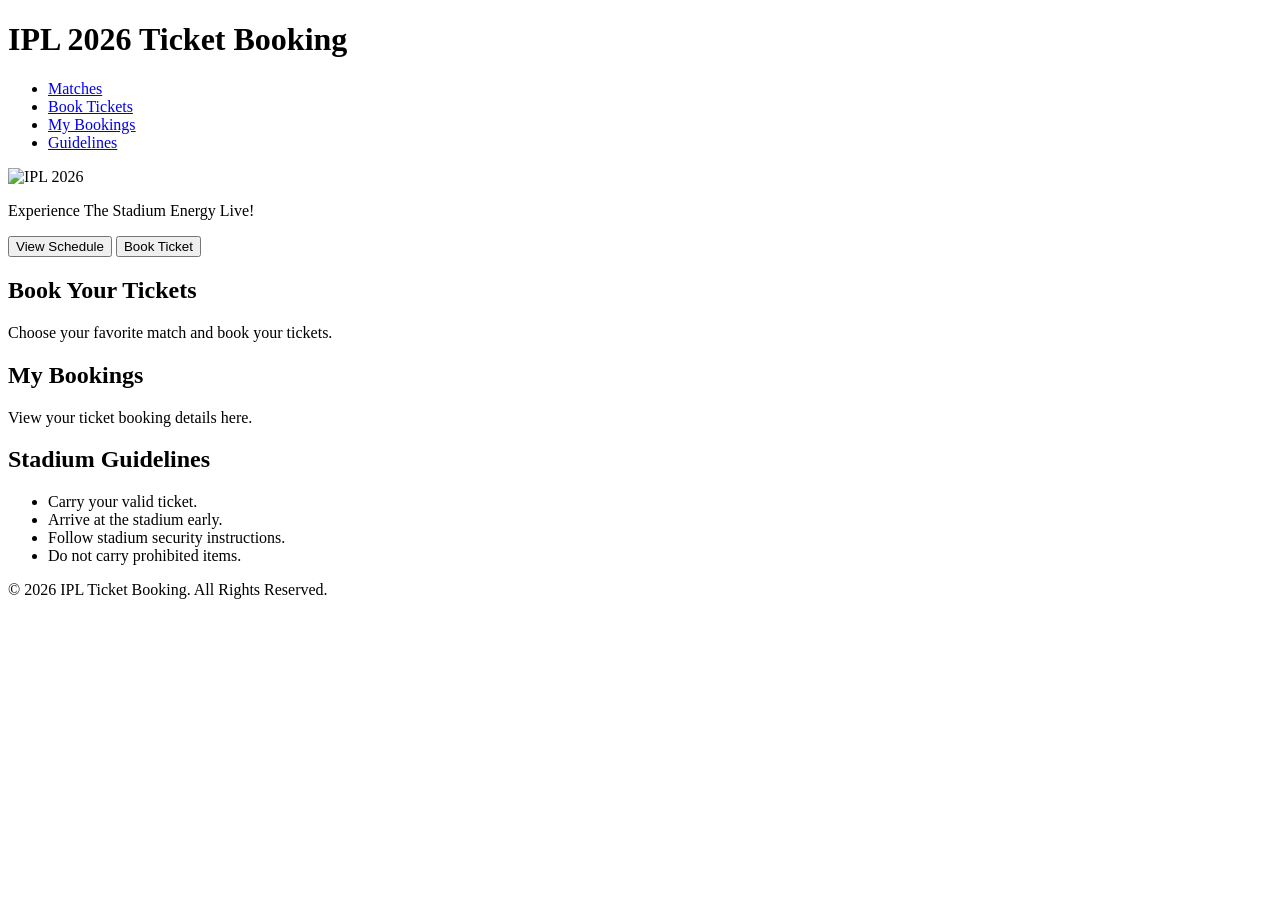
==== index.html @ 102990ed "Initial commit" ====
<!DOCTYPE html>
<html lang="en">
<head>
    <meta charset="UTF-8">
    <meta name="viewport" content="width=device-width, initial-scale=1.0">
    <title>HOME | IPL 2026 Ticket Booking</title>
</head>

<body>

    <header>
        <h1>IPL 2026 Ticket Booking</h1>

        <nav>
            <ul>
                <li><a href="#matches">Matches</a></li>
                <li><a href="#book">Book Tickets</a></li>
                <li><a href="#mybookings">My Bookings</a></li>
                <li><a href="#guidelines">Guidelines</a></li>
            </ul>
        </nav>
    </header>

    <main>

        <section id="matches">
            <img src="images/ipl2026.jpg"
                 alt="IPL 2026"
                 width="100%">

            <p>Experience The Stadium Energy Live!</p>

            <button onclick="location.href='#matches'">
                View Schedule
            </button>

            <button onclick="location.href='#book'">
                Book Ticket
            </button>
        </section>

        <section id="book">
            <h2>Book Your Tickets</h2>
            <p>Choose your favorite match and book your tickets.</p>
        </section>

        <section id="mybookings">
            <h2>My Bookings</h2>
            <p>View your ticket booking details here.</p>
        </section>

        <section id="guidelines">
            <h2>Stadium Guidelines</h2>
            <ul>
                <li>Carry your valid ticket.</li>
                <li>Arrive at the stadium early.</li>
                <li>Follow stadium security instructions.</li>
                <li>Do not carry prohibited items.</li>
            </ul>
        </section>

    </main>

    <footer>
        <p>&copy; 2026 IPL Ticket Booking. All Rights Reserved.</p>
    </footer>

</body>
</html>
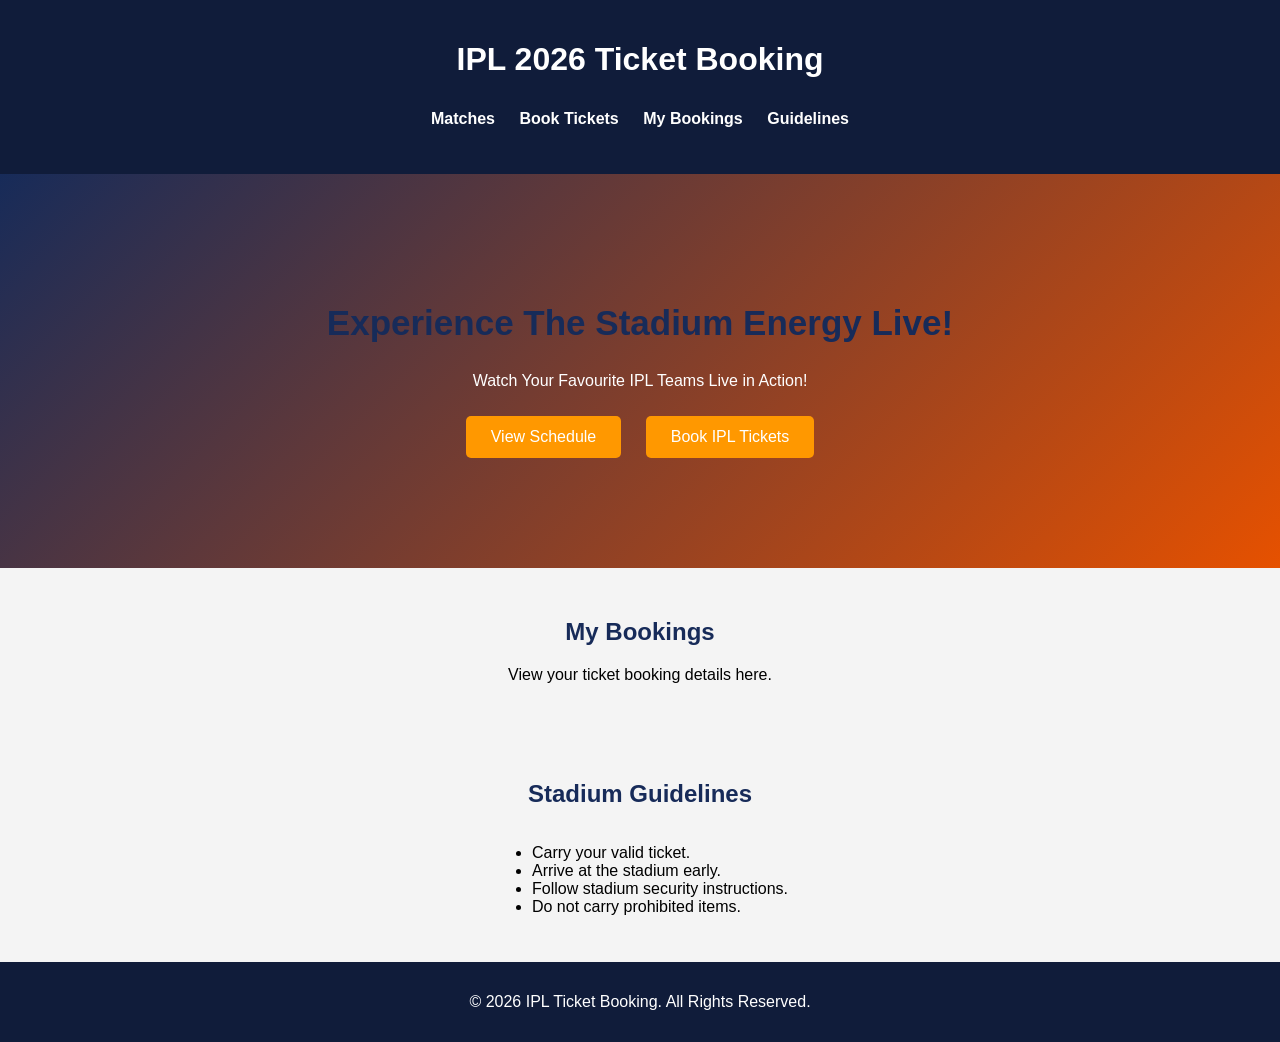
==== commit 1f9d831e: "Activity 3 - IPL Ticket Booking Form" ====
--- a/index.html
+++ b/index.html
@@ -1,69 +1,160 @@
+
 <!DOCTYPE html>
 <html lang="en">
+
 <head>
     <meta charset="UTF-8">
     <meta name="viewport" content="width=device-width, initial-scale=1.0">
-    <title>HOME | IPL 2026 Ticket Booking</title>
+
+    <title>IPL 2026 Ticket Booking</title>
+
+    <style>
+        body {
+            margin: 0;
+            font-family: Arial, sans-serif;
+            background-color: #f4f4f4;
+        }
+
+        header {
+            background-color: #101c3a;
+            color: white;
+            padding: 20px;
+            text-align: center;
+        }
+
+        nav ul {
+            list-style: none;
+            padding: 0;
+        }
+
+        nav ul li {
+            display: inline-block;
+            margin: 10px;
+        }
+
+        nav a {
+            color: white;
+            text-decoration: none;
+            font-weight: bold;
+        }
+
+        nav a:hover {
+            color: orange;
+        }
+
+        .hero {
+            background: linear-gradient(135deg, #172b59, #e65100);
+            color: white;
+            text-align: center;
+            padding: 100px 20px;
+        }
+
+        .hero h2 {
+            font-size: 35px;
+        }
+
+        button {
+            background-color: #ff9800;
+            color: white;
+            border: none;
+            padding: 12px 25px;
+            margin: 10px;
+            border-radius: 5px;
+            cursor: pointer;
+            font-size: 16px;
+        }
+
+        button:hover {
+            background-color: #e65100;
+        }
+
+        section {
+            padding: 30px;
+            text-align: center;
+        }
+
+        section h2 {
+            color: #172b59;
+        }
+
+        #guidelines ul {
+            display: inline-block;
+            text-align: left;
+        }
+
+        footer {
+            background-color: #101c3a;
+            color: white;
+            text-align: center;
+            padding: 15px;
+        }
+    </style>
+
 </head>
 
 <body>
 
     <header>
+
         <h1>IPL 2026 Ticket Booking</h1>
 
         <nav>
             <ul>
                 <li><a href="#matches">Matches</a></li>
-                <li><a href="#book">Book Tickets</a></li>
+                <li><a href="booking.html">Book Tickets</a></li>
                 <li><a href="#mybookings">My Bookings</a></li>
                 <li><a href="#guidelines">Guidelines</a></li>
             </ul>
         </nav>
+
     </header>
 
     <main>
 
-        <section id="matches">
-            <img src="images/ipl2026.jpg"
-                 alt="IPL 2026"
-                 width="100%">
+        <section class="hero" id="matches">
 
-            <p>Experience The Stadium Energy Live!</p>
+            <h2>Experience The Stadium Energy Live!</h2>
+
+            <p>Watch Your Favourite IPL Teams Live in Action!</p>
 
             <button onclick="location.href='#matches'">
                 View Schedule
             </button>
 
-            <button onclick="location.href='#book'">
-                Book Ticket
-            </button>
-        </section>
+            <a href="booking.html">
+                <button>Book IPL Tickets</button>
+            </a>
 
-        <section id="book">
-            <h2>Book Your Tickets</h2>
-            <p>Choose your favorite match and book your tickets.</p>
         </section>
 
         <section id="mybookings">
+
             <h2>My Bookings</h2>
+
             <p>View your ticket booking details here.</p>
+
         </section>
 
         <section id="guidelines">
+
             <h2>Stadium Guidelines</h2>
+
             <ul>
                 <li>Carry your valid ticket.</li>
                 <li>Arrive at the stadium early.</li>
                 <li>Follow stadium security instructions.</li>
                 <li>Do not carry prohibited items.</li>
             </ul>
+
         </section>
 
     </main>
 
     <footer>
+
         <p>&copy; 2026 IPL Ticket Booking. All Rights Reserved.</p>
+
     </footer>
 
 </body>
-</html>+</html>
